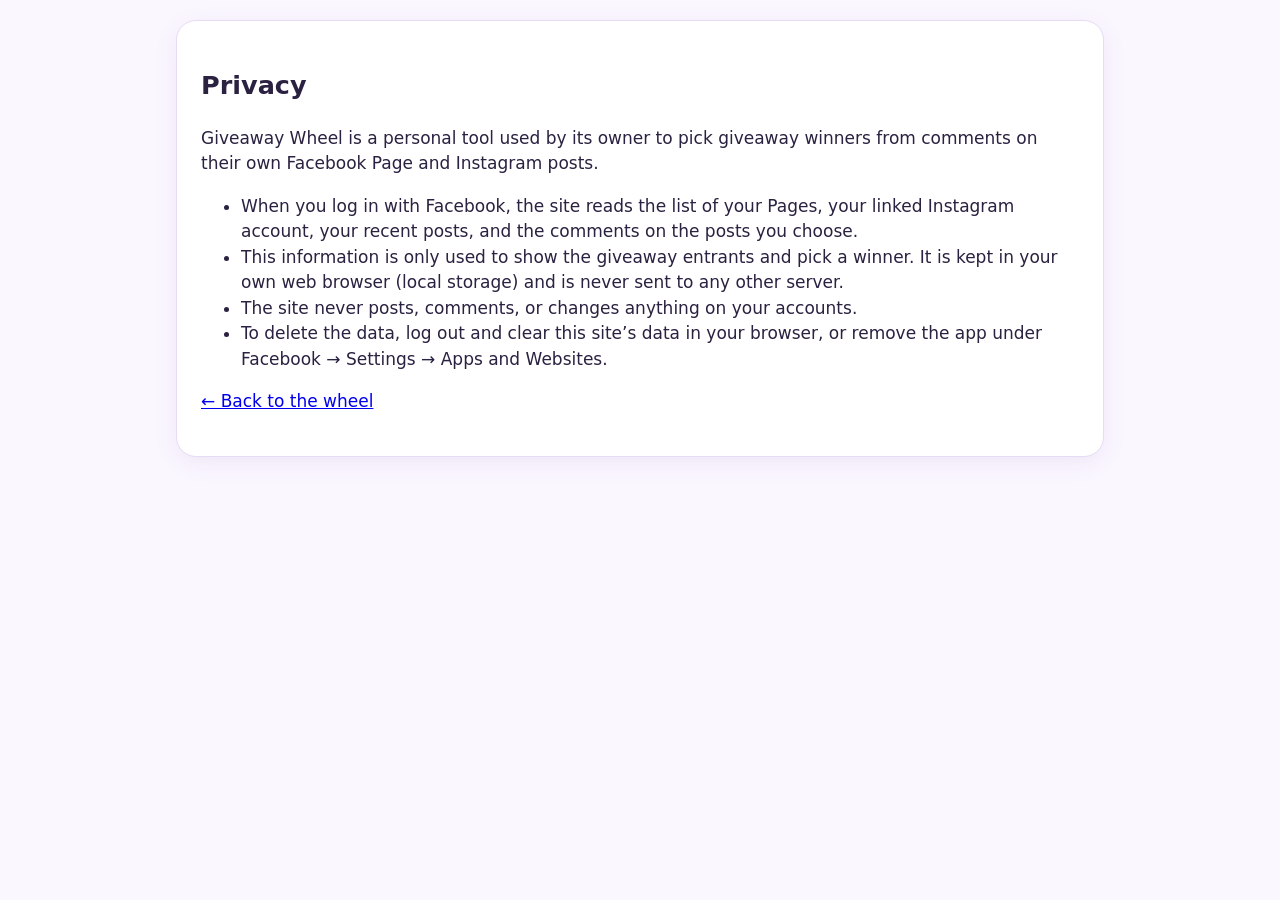
==== privacy.html @ ea5e3f4e "Switch to comment-only giveaways fetched via Facebook login Log in once with Facebook to read commen" ====
<!doctype html>
<html lang="en">
<head>
  <meta charset="utf-8">
  <meta name="viewport" content="width=device-width, initial-scale=1">
  <title>Giveaway Wheel Privacy</title>
  <link rel="stylesheet" href="style.css">
</head>
<body>
  <main>
    <section class="card">
      <h1>Privacy</h1>
      <p>Giveaway Wheel is a personal tool used by its owner to pick giveaway winners from comments on their own Facebook Page and Instagram posts.</p>
      <ul>
        <li>When you log in with Facebook, the site reads the list of your Pages, your linked Instagram account, your recent posts, and the comments on the posts you choose.</li>
        <li>This information is only used to show the giveaway entrants and pick a winner. It is kept in your own web browser (local storage) and is never sent to any other server.</li>
        <li>The site never posts, comments, or changes anything on your accounts.</li>
        <li>To delete the data, log out and clear this site’s data in your browser, or remove the app under Facebook → Settings → Apps and Websites.</li>
      </ul>
      <p><a href="./">← Back to the wheel</a></p>
    </section>
  </main>
</body>
</html>
---- style.css ----
:root {
  --bg: #fbf7ff;
  --card: #ffffff;
  --ink: #2b2140;
  --muted: #6f6488;
  --line: #e6dcf5;
  --accent: #8b5cf6;
  --accent-ink: #ffffff;
  --accent-soft: #f1e9ff;
  --ok: #2f9e44;
  --shadow: 0 6px 24px rgba(80, 40, 140, .08);
}
@media (prefers-color-scheme: dark) {
  :root {
    --bg: #17121f;
    --card: #221b2e;
    --ink: #f3eefb;
    --muted: #b3a8c8;
    --line: #3a2f4d;
    --accent: #a78bfa;
    --accent-ink: #1a1225;
    --accent-soft: #2e2440;
    --shadow: none;
  }
}

* { box-sizing: border-box; }
body {
  margin: 0;
  background: var(--bg);
  color: var(--ink);
  font: 17px/1.5 system-ui, -apple-system, "Segoe UI", Roboto, sans-serif;
}
main { max-width: 960px; margin: 0 auto; padding: 0 16px 64px; }

.hero { text-align: center; padding: 36px 16px 20px; }
.hero h1 { margin: 0 0 8px; font-size: clamp(2rem, 6vw, 3rem); }
.hero p { margin: 0 auto; max-width: 620px; color: var(--muted); }

.card {
  background: var(--card);
  border: 1px solid var(--line);
  border-radius: 20px;
  padding: 24px;
  margin: 20px 0;
  box-shadow: var(--shadow);
}
.card h2 { margin: 0 0 16px; display: flex; align-items: center; gap: 12px; font-size: 1.4rem; }
.step {
  display: inline-grid; place-items: center;
  width: 36px; height: 36px; border-radius: 50%;
  background: var(--accent); color: var(--accent-ink); font-size: 1.1rem;
}

.help { background: var(--accent-soft); border-radius: 14px; padding: 12px 16px; margin-bottom: 16px; }
.help summary { cursor: pointer; font-weight: 600; }
.help-body { padding-top: 8px; }
.help-cols { display: grid; grid-template-columns: 1fr 1fr; gap: 20px; }
.help h3 { margin: 8px 0 4px; }
.help ol { padding-left: 20px; margin: 0; }
.help li { margin-bottom: 6px; }
.tip { color: var(--muted); font-size: .95rem; }
kbd {
  border: 1px solid var(--line); border-bottom-width: 2px; border-radius: 4px;
  padding: 0 4px; font-size: .85em; background: var(--card);
}

.url-row { display: flex; gap: 8px; }
.url-row input { flex: 1; min-width: 0; }

.field { display: block; margin: 12px 0; }
.field > span { display: block; font-weight: 600; margin-bottom: 6px; }
.field small { font-weight: 400; color: var(--muted); }
input[type="text"], input[type="url"], input[type="datetime-local"], textarea {
  width: 100%;
  font: inherit;
  color: var(--ink);
  background: var(--bg);
  border: 2px solid var(--line);
  border-radius: 12px;
  padding: 10px 12px;
}
textarea { resize: vertical; font-size: .95rem; }
input:focus, textarea:focus { outline: none; border-color: var(--accent); }

.row { display: flex; flex-wrap: wrap; gap: 12px; align-items: center; }
.row.center { justify-content: center; }
.btn {
  font: inherit; font-weight: 600;
  border: none; border-radius: 999px;
  padding: 10px 20px; cursor: pointer;
  background: var(--accent); color: var(--accent-ink);
  text-decoration: none; display: inline-block; text-align: center;
}
.btn.secondary { background: var(--accent-soft); color: var(--ink); }
.btn.small { padding: 8px 14px; white-space: nowrap; }
.btn.disabled { opacity: .45; pointer-events: none; }
.link, .btn.link {
  background: none; border: none; padding: 4px; cursor: pointer;
  color: var(--accent); font: inherit; text-decoration: underline;
}

.summary { margin-top: 0; }
.check { display: flex; gap: 10px; align-items: flex-start; margin: 8px 0 16px; cursor: pointer; }
.check input { width: 20px; height: 20px; margin-top: 3px; accent-color: var(--accent); flex-shrink: 0; }
.entrants {
  display: grid; grid-template-columns: repeat(auto-fill, minmax(190px, 1fr)); gap: 8px;
  max-height: 360px; overflow: auto; margin-bottom: 16px;
}
.entrant {
  display: flex; align-items: center; gap: 8px;
  background: var(--accent-soft); border-radius: 10px; padding: 8px 10px; cursor: pointer;
  overflow: hidden;
}
.entrant span { overflow: hidden; text-overflow: ellipsis; white-space: nowrap; flex: 1; }
.entrant input { accent-color: var(--accent); width: 18px; height: 18px; flex-shrink: 0; }
.entrant.off span { text-decoration: line-through; color: var(--muted); }
.tag { font-style: normal; font-size: .8rem; color: var(--muted); white-space: nowrap; }

.wheel-card { text-align: center; }
.wheel-card h2 { justify-content: center; }
.wheel-wrap { position: relative; width: min(560px, 100%); margin: 0 auto; aspect-ratio: 1; }
#wheel { width: 100%; height: 100%; display: block; filter: drop-shadow(0 8px 20px rgba(60, 20, 120, .25)); }
.pointer {
  position: absolute; top: -6px; left: 50%; transform: translateX(-50%); z-index: 2;
  width: 0; height: 0;
  border-left: 22px solid transparent; border-right: 22px solid transparent;
  border-top: 44px solid #2b2140;
  filter: drop-shadow(0 2px 2px rgba(0,0,0,.3));
}
@media (prefers-color-scheme: dark) { .pointer { border-top-color: #fff; } }
.spin-btn {
  position: absolute; top: 50%; left: 50%; transform: translate(-50%, -50%);
  width: 22%; aspect-ratio: 1; border-radius: 50%;
  border: 6px solid #fff; background: var(--accent); color: var(--accent-ink);
  font: 800 clamp(1rem, 4vw, 1.6rem) system-ui, sans-serif; letter-spacing: .05em;
  cursor: pointer; box-shadow: 0 4px 14px rgba(0,0,0,.25);
  transition: transform .15s;
}
.spin-btn:hover:not(:disabled) { transform: translate(-50%, -50%) scale(1.06); }
.spin-btn:disabled { opacity: .7; cursor: wait; }
.sound { justify-content: center; margin-top: 16px; }
.history { text-align: left; max-width: 480px; margin: 8px auto 0; }
.history h3 { margin-bottom: 4px; }

.modal {
  position: fixed; inset: 0; z-index: 10;
  background: rgba(20, 10, 40, .55);
  display: grid; place-items: center; padding: 16px;
}
.modal.hidden { display: none; }
.modal-box {
  background: var(--card); border-radius: 24px; padding: 32px 24px; text-align: center;
  width: min(480px, 100%); animation: pop .35s ease-out;
}
.modal-label { margin: 0; font-size: 1.1rem; color: var(--muted); }
.winner-name { font-size: clamp(1.8rem, 7vw, 2.6rem); font-weight: 800; margin: 12px 0 4px; word-break: break-word; color: var(--accent); }
.winner-source { color: var(--muted); margin: 0 0 24px; }
@keyframes pop { from { transform: scale(.7); opacity: 0; } to { transform: scale(1); opacity: 1; } }
#confetti { position: fixed; inset: 0; pointer-events: none; z-index: 11; }

/* Login */
.notice { background: var(--accent-soft); border-radius: 14px; padding: 4px 16px; }
.demo-banner { display: inline-block; margin-top: 12px !important; background: #fff3bf; color: #5c4400; border-radius: 999px; padding: 6px 16px; }
.demo-banner a { color: inherit; }
.btn.fb { background: #1877f2; color: #fff; font-size: 1.05rem; padding: 12px 24px; }
.btn:disabled { opacity: .6; cursor: wait; }
.accounts { display: flex; flex-wrap: wrap; gap: 8px; align-items: center; }
.accounts p { margin: 0; width: 100%; }
.accounts p:first-child { width: auto; }
.acct { border-radius: 999px; padding: 4px 14px; font-weight: 600; background: var(--accent-soft); }
.acct.instagram { color: #c2187a; }
.acct.facebook { color: #1462c8; }
@media (prefers-color-scheme: dark) {
  .acct.instagram { color: #f783ac; }
  .acct.facebook { color: #74b0ff; }
}
.error { color: #e03131; }
.hint { color: var(--muted); font-size: .95rem; margin: 6px 0 0; }

/* Chosen posts */
.selected { display: grid; gap: 10px; margin: 8px 0 16px; }
.sel {
  display: grid; grid-template-columns: 72px 1fr auto; gap: 12px; align-items: center;
  border: 2px solid var(--line); border-radius: 14px; padding: 10px;
}
.sel img, .sel .noimg, .pick img, .pick .noimg { width: 72px; height: 72px; object-fit: cover; border-radius: 10px; background: var(--accent-soft); display: grid; place-items: center; font-size: 1.8rem; }
.sel-title { font-weight: 700; }
.sel-title a { font-weight: 400; margin-left: 6px; color: var(--accent); }
.sel-caption { color: var(--muted); font-size: .92rem; overflow: hidden; text-overflow: ellipsis; display: -webkit-box; -webkit-line-clamp: 2; -webkit-box-orient: vertical; }
.sel-status { margin-top: 2px; }
.sel-actions { display: flex; flex-direction: column; gap: 2px; }
.sel-actions .remove { color: var(--muted); }
.picker { display: grid; grid-template-columns: repeat(auto-fill, minmax(150px, 1fr)); gap: 10px; padding-top: 12px; }
.pick {
  font: inherit; color: var(--ink); text-align: left; cursor: pointer;
  background: var(--card); border: 2px solid var(--line); border-radius: 14px; padding: 8px;
  display: flex; flex-direction: column; gap: 4px;
}
.pick img, .pick .noimg { width: 100%; height: auto; aspect-ratio: 1; }
.pick.chosen { border-color: var(--accent); background: var(--accent-soft); }
.pick-meta { font-size: .85rem; font-weight: 600; }
.pick-caption { font-size: .85rem; color: var(--muted); overflow: hidden; display: -webkit-box; -webkit-line-clamp: 2; -webkit-box-orient: vertical; }
.field.narrow { max-width: 360px; }
.winner-source ul { list-style: none; padding: 0; margin: 0; }
.winner-source a { color: var(--accent); }
.foot { text-align: center; padding: 0 16px 32px; font-size: .9rem; }
.foot a { color: var(--muted); }

@media (max-width: 680px) {
  .card { padding: 18px 16px; }
  .sel { grid-template-columns: 56px 1fr; }
  .sel img, .sel .noimg { width: 56px; height: 56px; }
  .sel-actions { grid-column: 1 / -1; flex-direction: row; justify-content: flex-end; }
  .url-row { flex-direction: column; }
}
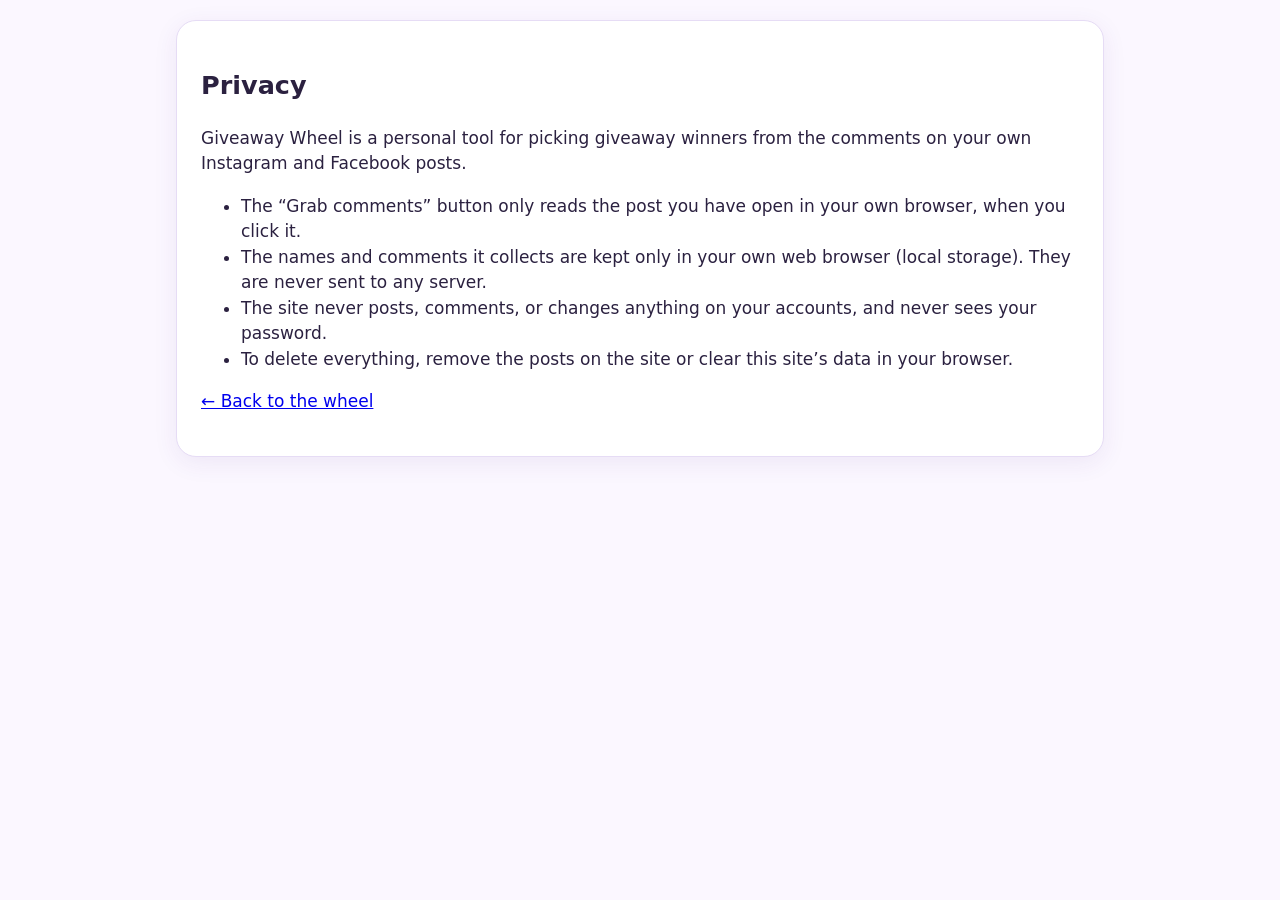
==== commit aceb6c27: "Replace Facebook login with a Grab comments bookmark button The bookmark runs on the open Instagram " ====
--- a/privacy.html
+++ b/privacy.html
@@ -10,12 +10,12 @@
   <main>
     <section class="card">
       <h1>Privacy</h1>
-      <p>Giveaway Wheel is a personal tool used by its owner to pick giveaway winners from comments on their own Facebook Page and Instagram posts.</p>
+      <p>Giveaway Wheel is a personal tool for picking giveaway winners from the comments on your own Instagram and Facebook posts.</p>
       <ul>
-        <li>When you log in with Facebook, the site reads the list of your Pages, your linked Instagram account, your recent posts, and the comments on the posts you choose.</li>
-        <li>This information is only used to show the giveaway entrants and pick a winner. It is kept in your own web browser (local storage) and is never sent to any other server.</li>
-        <li>The site never posts, comments, or changes anything on your accounts.</li>
-        <li>To delete the data, log out and clear this site’s data in your browser, or remove the app under Facebook → Settings → Apps and Websites.</li>
+        <li>The “Grab comments” button only reads the post you have open in your own browser, when you click it.</li>
+        <li>The names and comments it collects are kept only in your own web browser (local storage). They are never sent to any server.</li>
+        <li>The site never posts, comments, or changes anything on your accounts, and never sees your password.</li>
+        <li>To delete everything, remove the posts on the site or clear this site’s data in your browser.</li>
       </ul>
       <p><a href="./">← Back to the wheel</a></p>
     </section>
--- a/style.css
+++ b/style.css
@@ -159,21 +159,27 @@
 @keyframes pop { from { transform: scale(.7); opacity: 0; } to { transform: scale(1); opacity: 1; } }
 #confetti { position: fixed; inset: 0; pointer-events: none; z-index: 11; }
 
-/* Login */
-.notice { background: var(--accent-soft); border-radius: 14px; padding: 4px 16px; }
-.demo-banner { display: inline-block; margin-top: 12px !important; background: #fff3bf; color: #5c4400; border-radius: 999px; padding: 6px 16px; }
-.demo-banner a { color: inherit; }
-.btn.fb { background: #1877f2; color: #fff; font-size: 1.05rem; padding: 12px 24px; }
-.btn:disabled { opacity: .6; cursor: wait; }
-.accounts { display: flex; flex-wrap: wrap; gap: 8px; align-items: center; }
-.accounts p { margin: 0; width: 100%; }
-.accounts p:first-child { width: auto; }
-.acct { border-radius: 999px; padding: 4px 14px; font-weight: 600; background: var(--accent-soft); }
-.acct.instagram { color: #c2187a; }
-.acct.facebook { color: #1462c8; }
-@media (prefers-color-scheme: dark) {
-  .acct.instagram { color: #f783ac; }
-  .acct.facebook { color: #74b0ff; }
+/* Step 1: bookmark button */
+.setup > summary { list-style: none; cursor: pointer; }
+.setup > summary::-webkit-details-marker { display: none; }
+.setup > summary h2 { margin-bottom: 0; }
+.setup[open] > summary h2 { margin-bottom: 16px; }
+.setup > summary h2 small { font-size: .9rem; font-weight: 400; color: var(--muted); }
+.setup:not([open]) > summary h2::after { content: "show again ▾"; margin-left: auto; font-size: .9rem; font-weight: 400; color: var(--accent); }
+.big-steps { padding-left: 22px; }
+.big-steps li { margin-bottom: 10px; }
+.big-steps .hint { display: block; }
+.bm-wrap { padding: 14px 0 4px; }
+.bm {
+  font-size: 1.15rem; padding: 14px 28px; cursor: grab;
+  background: linear-gradient(135deg, #8b5cf6, #ec4899); color: #fff;
+  box-shadow: 0 6px 18px rgba(139, 92, 246, .35);
+}
+.sub { margin: 20px 0 8px; }
+.toast {
+  position: fixed; left: 50%; bottom: 24px; transform: translateX(-50%); z-index: 12;
+  background: var(--ink); color: var(--bg); padding: 12px 20px; border-radius: 14px;
+  box-shadow: 0 8px 24px rgba(0,0,0,.25); max-width: calc(100vw - 32px); text-align: center;
 }
 .error { color: #e03131; }
 .hint { color: var(--muted); font-size: .95rem; margin: 6px 0 0; }
@@ -184,24 +190,13 @@
   display: grid; grid-template-columns: 72px 1fr auto; gap: 12px; align-items: center;
   border: 2px solid var(--line); border-radius: 14px; padding: 10px;
 }
-.sel img, .sel .noimg, .pick img, .pick .noimg { width: 72px; height: 72px; object-fit: cover; border-radius: 10px; background: var(--accent-soft); display: grid; place-items: center; font-size: 1.8rem; }
+.sel img, .sel .noimg { width: 72px; height: 72px; object-fit: cover; border-radius: 10px; background: var(--accent-soft); display: grid; place-items: center; font-size: 1.8rem; }
 .sel-title { font-weight: 700; }
 .sel-title a { font-weight: 400; margin-left: 6px; color: var(--accent); }
 .sel-caption { color: var(--muted); font-size: .92rem; overflow: hidden; text-overflow: ellipsis; display: -webkit-box; -webkit-line-clamp: 2; -webkit-box-orient: vertical; }
 .sel-status { margin-top: 2px; }
 .sel-actions { display: flex; flex-direction: column; gap: 2px; }
 .sel-actions .remove { color: var(--muted); }
-.picker { display: grid; grid-template-columns: repeat(auto-fill, minmax(150px, 1fr)); gap: 10px; padding-top: 12px; }
-.pick {
-  font: inherit; color: var(--ink); text-align: left; cursor: pointer;
-  background: var(--card); border: 2px solid var(--line); border-radius: 14px; padding: 8px;
-  display: flex; flex-direction: column; gap: 4px;
-}
-.pick img, .pick .noimg { width: 100%; height: auto; aspect-ratio: 1; }
-.pick.chosen { border-color: var(--accent); background: var(--accent-soft); }
-.pick-meta { font-size: .85rem; font-weight: 600; }
-.pick-caption { font-size: .85rem; color: var(--muted); overflow: hidden; display: -webkit-box; -webkit-line-clamp: 2; -webkit-box-orient: vertical; }
-.field.narrow { max-width: 360px; }
 .winner-source ul { list-style: none; padding: 0; margin: 0; }
 .winner-source a { color: var(--accent); }
 .foot { text-align: center; padding: 0 16px 32px; font-size: .9rem; }
